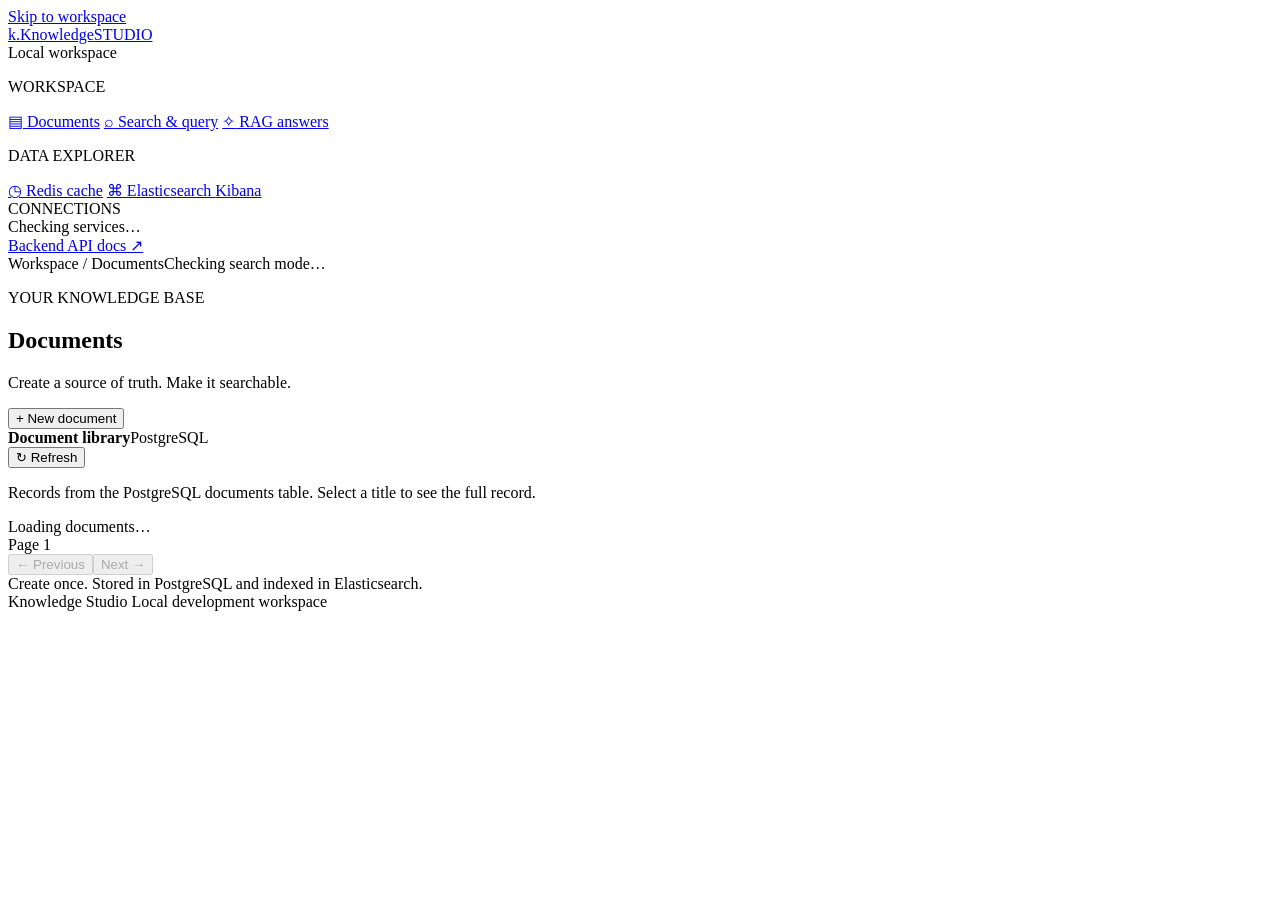
==== knowledge-rag-interview-kit/starter_repo/app/static/index.html @ f66cf547 "feat: add AI learning kit with local RAG backend and workspace Include the learning roadmap, layered" ====
<!doctype html>
<html lang="en">
<head>
  <meta charset="utf-8">
  <meta name="viewport" content="width=device-width, initial-scale=1">
  <title>Knowledge Studio</title>
  <link rel="icon" href="data:,">
  <link rel="stylesheet" href="/static/style.css">
  <script src="/static/app.js" defer></script>
</head>
<body>
  <a class="skip" href="#main">Skip to workspace</a>
  <aside class="sidebar">
    <a class="brand" href="#documents"><span class="brand-mark">k.</span><span>Knowledge<span class="brand-sub">STUDIO</span></span></a>
    <div class="workspace-label"><span class="dot"></span> Local workspace</div>
    <p class="nav-label">WORKSPACE</p>
    <nav aria-label="Main navigation">
      <a href="#documents" data-view="documents"><span aria-hidden="true">▤</span> Documents</a>
      <a href="#search" data-view="search"><span aria-hidden="true">⌕</span> Search & query</a>
      <a href="#rag" data-view="rag"><span aria-hidden="true">✧</span> RAG answers</a>
      <p class="nav-label">DATA EXPLORER</p>
      <a href="#redis" data-view="redis"><span aria-hidden="true">◷</span> Redis cache</a>
      <a href="#elastic" data-view="elastic"><span aria-hidden="true">⌘</span> Elasticsearch <span class="nav-note">Kibana</span></a>
    </nav>
    <div class="sidebar-bottom"><span class="small-label">CONNECTIONS</span><div id="connections">Checking services…</div><a href="/docs" target="_blank" rel="noopener">Backend API docs ↗</a></div>
  </aside>

  <div class="workspace">
    <header class="topbar"><span>Workspace <span class="slash">/</span> <span id="breadcrumb">Documents</span></span><span class="mode" id="mode">Checking search mode…</span></header>
    <main id="main" tabindex="-1">
      <div id="notice" role="status" aria-live="polite" hidden></div>
      <section id="view-documents" class="view" aria-labelledby="documents-title">
        <div class="page-heading"><div><p class="eyebrow">YOUR KNOWLEDGE BASE</p><h1 id="documents-title">Documents</h1><p>Create a source of truth. Make it searchable.</p></div><button class="primary" id="create-open">+ New document</button></div>
        <div class="section-bar"><div><strong>Document library</strong><span class="tag">PostgreSQL</span></div><button id="documents-refresh" class="quiet">↻ Refresh</button></div>
        <p class="helper">Records from the PostgreSQL documents table. Select a title to see the full record.</p>
        <div id="documents-state" class="state" role="status">Loading documents…</div>
        <div class="table-wrap"><table id="documents-table" hidden><thead><tr><th>Document</th><th>Source</th><th>Tags</th><th>Created</th></tr></thead><tbody id="documents-body"></tbody></table></div>
        <div class="pagination"><span id="documents-page">Page 1</span><div><button id="documents-prev" disabled>← Previous</button><button id="documents-next" disabled>Next →</button></div></div>
        <div class="footnote"><span class="dot"></span> Create once. Stored in PostgreSQL and indexed in Elasticsearch.</div>
      </section>

      <section id="view-search" class="view" aria-labelledby="search-title" hidden>
        <div class="page-heading"><div><p class="eyebrow">FIND WHAT YOU NEED</p><h1 id="search-title">Search & query</h1><p>Explore matching documents and the context behind them.</p></div></div>
        <form id="search-form">
          <label class="small-label" for="query">SEARCH YOUR DOCUMENTS</label>
          <div class="search-box"><span aria-hidden="true">⌕</span><input id="query" name="query" required placeholder="Search a policy, topic, or phrase…" autocomplete="off"><button class="primary" type="submit">Search →</button></div>
          <details class="filters"><summary>Filter by source, tags & metadata</summary><div class="form-grid"><label>Source<input id="filter-source" placeholder="Any source"></label><label>Tags<input id="filter-tags" placeholder="finance, policy"></label><label class="full">Metadata (JSON)<textarea id="filter-metadata" rows="2" placeholder='{"team": "finance"}'></textarea></label></div></details>
          <p class="helper">Returns ranked documents, citations, and context. This query does not generate an AI answer.</p>
        </form>
        <div class="section-bar"><strong id="search-summary">Results</strong><span class="tag">Elasticsearch → Redis</span></div>
        <div id="search-results" class="results"><div class="state">Your next answer starts with a search.<span>Enter a phrase above to find matching documents.</span></div></div>
        <div class="pagination" id="search-pagination" hidden><span id="search-page"></span><div><button id="search-prev">← Previous</button><button id="search-next">Next →</button></div></div>
        <details id="context-panel" class="context" hidden><summary>View assembled context & citations</summary><h3>Context</h3><pre id="query-context"></pre><h3>Citations</h3><pre id="query-citations"></pre></details>
      </section>

      <section id="view-rag" class="view" aria-labelledby="rag-title" hidden>
        <div class="page-heading"><div><p class="eyebrow">ASK YOUR KNOWLEDGE BASE</p><h1 id="rag-title">RAG answers</h1><p>Ask a question. Read the answer alongside its source evidence.</p></div><button id="rag-refresh">↻ Check setup</button></div>
        <p id="rag-status" class="info-line" role="status">Checking RAG setup…</p>
        <details class="context" id="rag-setup"><summary>Local setup · no API key required</summary><p class="helper">In starter_repo, start the services and download the models. Stop your existing API process, then restart it with RAG enabled.</p><pre>docker compose --profile rag up -d qdrant
ollama pull embeddinggemma
ollama pull llama3:latest
RAG_ENABLED=true .venv/bin/uvicorn app.main:app --reload</pre><p class="helper">Ollama must be running locally. Model names can be changed with OLLAMA_EMBEDDING_MODEL and OLLAMA_CHAT_MODEL.</p></details>
        <details class="context"><summary>1. Prepare documents · upload a PDF or index a library document</summary>
          <div class="rag-ingestion">
            <form id="rag-upload-form"><h3>Upload a PDF</h3><label>Document title<input name="title" required maxlength="200" placeholder="e.g. Annual leave policy"></label><label>PDF file<input name="file" type="file" accept=".pdf,application/pdf" required></label><p class="helper">Text-based PDFs only, up to 10 MiB. Upload stores the document; indexing is the next step.</p><button type="submit">Upload PDF</button><p id="rag-upload-status" class="helper" role="status"></p></form>
            <form id="rag-index-form"><h3>Index for RAG</h3><label>Document ID<input id="rag-document-id" required placeholder="Paste an ID, or upload a PDF first"></label><label>Chunking strategy<select id="rag-strategy"><option value="recursive">Recursive · text boundaries</option><option value="semantic">Semantic · topic changes</option></select></label><p class="helper">Uses 800-character chunks with 80-character overlap. Existing documents are not indexed automatically. Reindexing replaces their chunks.</p><button id="rag-index-button" type="submit" disabled>Index document</button><p id="rag-index-status" class="helper" role="status"></p></form>
          </div>
        </details>
        <form id="rag-form" class="rag-question">
          <label class="small-label" for="rag-question">2. ASK ABOUT YOUR INDEXED DOCUMENTS</label>
          <div class="search-box"><input id="rag-question" required maxlength="2000" placeholder="How do I request annual leave?" autocomplete="off"><button id="rag-ask-button" class="primary" type="submit" disabled>Ask →</button></div>
          <details class="filters"><summary>Retrieval options</summary><div class="form-grid"><label>Source<input id="rag-source" placeholder="Any source (PDF uploads use pdf)"></label><label>Tags<input id="rag-tags" placeholder="finance, policy"></label><label>Top-k chunks<input id="rag-top-k" type="number" min="1" max="20" value="5" required></label><label>Minimum cosine similarity<input id="rag-threshold" type="number" min="-1" max="1" step="0.05" value="0.3" required></label></div></details>
          <p class="helper">Local models may take a few minutes. Answers can be wrong—check the citations.</p>
        </form>
        <div id="rag-result" aria-live="polite"><div class="state">Ready when your documents are.<span>Index a document, then ask a question above.</span></div></div>
      </section>

      <section id="view-redis" class="view" aria-labelledby="redis-title" hidden>
        <div class="page-heading"><div><p class="eyebrow">LOOK UNDER THE HOOD</p><h1 id="redis-title">Redis cache</h1><p>See the search results temporarily stored in your cache.</p></div><button class="primary" id="redis-refresh">↻ Refresh cache</button></div>
        <div class="info-line"><strong>30-second cache</strong><span>Run a search, then refresh here before it expires. Reading entries does not extend their lifetime.</span></div>
        <div class="section-bar"><strong>Cached search responses</strong><code>knowledge:search:*</code></div>
        <div id="redis-state" class="state" role="status">Loading cache…</div>
        <div id="redis-entries"></div>
        <div class="pagination"><span>Read-only · app cache keys only</span><button id="redis-more" hidden>Next scan batch →</button></div>
      </section>

      <section id="view-elastic" class="view" aria-labelledby="elastic-title" hidden>
        <div class="page-heading"><div><p class="eyebrow">EXPLORE YOUR SEARCH INDEX</p><h1 id="elastic-title">Elasticsearch</h1><p>Inspect indexed documents and mappings, or explore further in Kibana.</p></div><a class="button primary" id="kibana-link" target="_blank" rel="noopener">Open Kibana ↗</a></div>
        <div class="section-bar"><strong id="elastic-summary">Indexed documents</strong><button class="quiet" id="elastic-refresh">↻ Refresh index</button></div>
        <p class="helper">Live index records via the backend API. Expand a document to see its Elasticsearch _source.</p>
        <div id="elastic-records"></div>
        <div class="pagination"><span id="elastic-page">Page 1</span><div><button id="elastic-prev" disabled>← Previous</button><button id="elastic-next" disabled>Next →</button></div></div>
        <details class="context"><summary>View index mapping</summary><pre id="elastic-mapping"></pre></details>
        <details class="context"><summary>Set up Kibana (optional)</summary>
        <div class="elastic-intro"><span class="elastic-symbol" aria-hidden="true">⌘</span><div><h2>A dedicated view of your data.</h2><p>Kibana connects to the same Elasticsearch service. Browse your documents in Discover, or inspect the index in Dev Tools.</p></div></div>
        <ol class="steps"><li><h3>Start Kibana</h3><p>In the starter_repo directory, run:</p><pre>docker compose --profile tools up -d kibana</pre><p class="helper">First startup can take a few minutes. Open Kibana once it is ready.</p></li><li><h3>Create a data view</h3><p>Open <strong>Stack Management → Data Views → Create data view</strong>. Use the index below and choose “I don't want to use the time filter”.</p><pre id="index-name">Loading index name…</pre></li><li><h3>Explore in Discover</h3><p>Open <strong>Discover</strong> and select your data view. Add title, content, source, tags, and metadata columns.</p><details><summary>Or use Dev Tools</summary><pre id="elastic-query"></pre></details></li></ol>
        </details>
      </section>
    </main>
    <footer>Knowledge Studio <span>Local development workspace</span></footer>
  </div>

  <dialog id="create-dialog" aria-labelledby="create-title">
    <div class="dialog-heading"><div><p class="eyebrow">GROW YOUR KNOWLEDGE BASE</p><h2 id="create-title">New document</h2></div><button type="button" class="icon-button" id="create-close" aria-label="Close new document">×</button></div>
    <form id="create-form"><div class="form-grid">
      <label class="full">Title<input name="title" required maxlength="200" placeholder="e.g. Travel reimbursement policy"></label>
      <label class="full">Content<textarea name="content" rows="7" required placeholder="Write or paste the document content…"></textarea></label>
      <label>Source<input name="source" required maxlength="200" value="manual"></label>
      <label>Tags <span class="optional">optional</span><input name="tags" placeholder="finance, policy"></label>
      <label class="full">Metadata (JSON) <span class="optional">optional</span><textarea name="metadata" rows="3" placeholder='{"team": "finance"}'></textarea></label>
    </div><p id="create-error" class="error" role="alert" hidden></p><div class="dialog-actions"><span>Saved to PostgreSQL + Elasticsearch</span><button class="primary" type="submit">Create document</button></div></form>
  </dialog>
  <dialog id="document-dialog" aria-labelledby="detail-title"><div class="dialog-heading"><div><p class="eyebrow">DOCUMENT RECORD</p><h2 id="detail-title"></h2></div><button type="button" class="icon-button" id="detail-close" aria-label="Close document">×</button></div><p id="detail-source" class="helper"></p><button id="detail-rag" type="button">Use in RAG →</button><div id="detail-content" class="document-content"></div><details class="context"><summary>Full PostgreSQL record (JSON)</summary><pre id="detail-json"></pre></details></dialog>
</body>
</html>
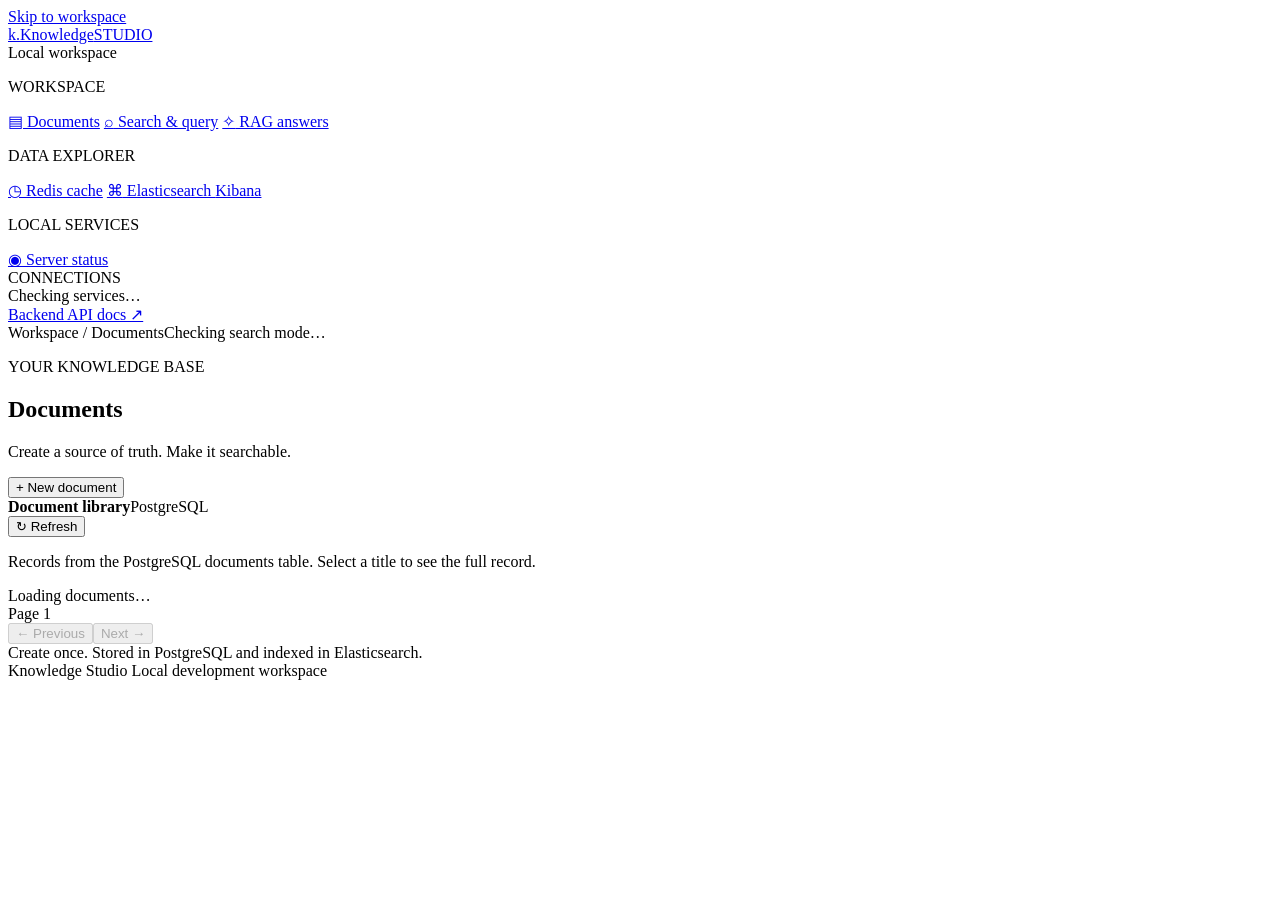
==== commit 43810c4c: "feat: Add local control server and scripts for managing FastAPI development environment - Implemente" ====
--- a/knowledge-rag-interview-kit/starter_repo/app/static/index.html
+++ b/knowledge-rag-interview-kit/starter_repo/app/static/index.html
@@ -5,8 +5,8 @@
   <meta name="viewport" content="width=device-width, initial-scale=1">
   <title>Knowledge Studio</title>
   <link rel="icon" href="data:,">
-  <link rel="stylesheet" href="/static/style.css">
-  <script src="/static/app.js" defer></script>
+  <link rel="stylesheet" href="/static/style.css?v=20260921-1">
+  <script src="/static/app.js?v=20260921-1" defer></script>
 </head>
 <body>
   <a class="skip" href="#main">Skip to workspace</a>
@@ -21,6 +21,8 @@
       <p class="nav-label">DATA EXPLORER</p>
       <a href="#redis" data-view="redis"><span aria-hidden="true">◷</span> Redis cache</a>
       <a href="#elastic" data-view="elastic"><span aria-hidden="true">⌘</span> Elasticsearch <span class="nav-note">Kibana</span></a>
+      <p class="nav-label">LOCAL SERVICES</p>
+      <a href="#server" data-view="server"><span aria-hidden="true">◉</span> Server status</a>
     </nav>
     <div class="sidebar-bottom"><span class="small-label">CONNECTIONS</span><div id="connections">Checking services…</div><a href="/docs" target="_blank" rel="noopener">Backend API docs ↗</a></div>
   </aside>
@@ -37,6 +39,17 @@
         <div class="table-wrap"><table id="documents-table" hidden><thead><tr><th>Document</th><th>Source</th><th>Tags</th><th>Created</th></tr></thead><tbody id="documents-body"></tbody></table></div>
         <div class="pagination"><span id="documents-page">Page 1</span><div><button id="documents-prev" disabled>← Previous</button><button id="documents-next" disabled>Next →</button></div></div>
         <div class="footnote"><span class="dot"></span> Create once. Stored in PostgreSQL and indexed in Elasticsearch.</div>
+      </section>
+
+      <section id="view-server" class="view" aria-labelledby="server-title" hidden>
+        <div class="page-heading"><div><p class="eyebrow">LOCAL SERVICES</p><h1 id="server-title">Server status</h1><p>Check the API and the frontend it serves.</p></div><button id="server-refresh" type="button">↻ Refresh status</button></div>
+        <div class="server-row"><strong>Control page</strong><span id="server-controller">Checking…</span></div>
+        <div class="server-row"><strong>Backend API</strong><span id="server-backend">Checking…</span></div>
+        <div class="server-row"><strong>Frontend</strong><span id="server-frontend">Checking…</span></div>
+        <div class="server-row"><strong>PostgreSQL / Redis / Elasticsearch</strong><span id="server-dependencies">Checking…</span></div>
+        <div class="server-actions"><button id="server-start" class="primary" type="button" disabled>Start server</button><button id="server-stop" type="button" disabled>Stop server</button><a id="server-control-link" class="button" target="_blank" rel="noopener">Open control page ↗</a></div>
+        <p id="server-message" class="helper" role="status" aria-live="polite"></p>
+        <p class="helper">The frontend runs inside FastAPI. If you stop the API, use the separate control page on port 8001 to start it again. Docker and Ollama are managed separately.</p>
       </section>
 
       <section id="view-search" class="view" aria-labelledby="search-title" hidden>
@@ -62,7 +75,7 @@
 RAG_ENABLED=true .venv/bin/uvicorn app.main:app --reload</pre><p class="helper">Ollama must be running locally. Model names can be changed with OLLAMA_EMBEDDING_MODEL and OLLAMA_CHAT_MODEL.</p></details>
         <details class="context"><summary>1. Prepare documents · upload a PDF or index a library document</summary>
           <div class="rag-ingestion">
-            <form id="rag-upload-form"><h3>Upload a PDF</h3><label>Document title<input name="title" required maxlength="200" placeholder="e.g. Annual leave policy"></label><label>PDF file<input name="file" type="file" accept=".pdf,application/pdf" required></label><p class="helper">Text-based PDFs only, up to 10 MiB. Upload stores the document; indexing is the next step.</p><button type="submit">Upload PDF</button><p id="rag-upload-status" class="helper" role="status"></p></form>
+            <form id="rag-upload-form" novalidate><h3>Upload a PDF</h3><label>Document title<input name="title" required maxlength="200" placeholder="e.g. Annual leave policy"></label><label for="rag-pdf-file">PDF file</label><div id="rag-file-dropzone" class="file-picker" role="group" aria-describedby="rag-file-help"><input id="rag-pdf-file" class="file-input" name="file" type="file" accept=".pdf,application/pdf" aria-required="true"><span class="file-drop-hint">or drag a PDF here</span></div><p id="rag-file-help" class="helper">Text-based PDFs only, up to 10 MiB. Upload stores the document; indexing is the next step.</p><button type="submit">Upload PDF</button><p id="rag-upload-status" class="helper" role="status" aria-live="polite"></p></form>
             <form id="rag-index-form"><h3>Index for RAG</h3><label>Document ID<input id="rag-document-id" required placeholder="Paste an ID, or upload a PDF first"></label><label>Chunking strategy<select id="rag-strategy"><option value="recursive">Recursive · text boundaries</option><option value="semantic">Semantic · topic changes</option></select></label><p class="helper">Uses 800-character chunks with 80-character overlap. Existing documents are not indexed automatically. Reindexing replaces their chunks.</p><button id="rag-index-button" type="submit" disabled>Index document</button><p id="rag-index-status" class="helper" role="status"></p></form>
           </div>
         </details>
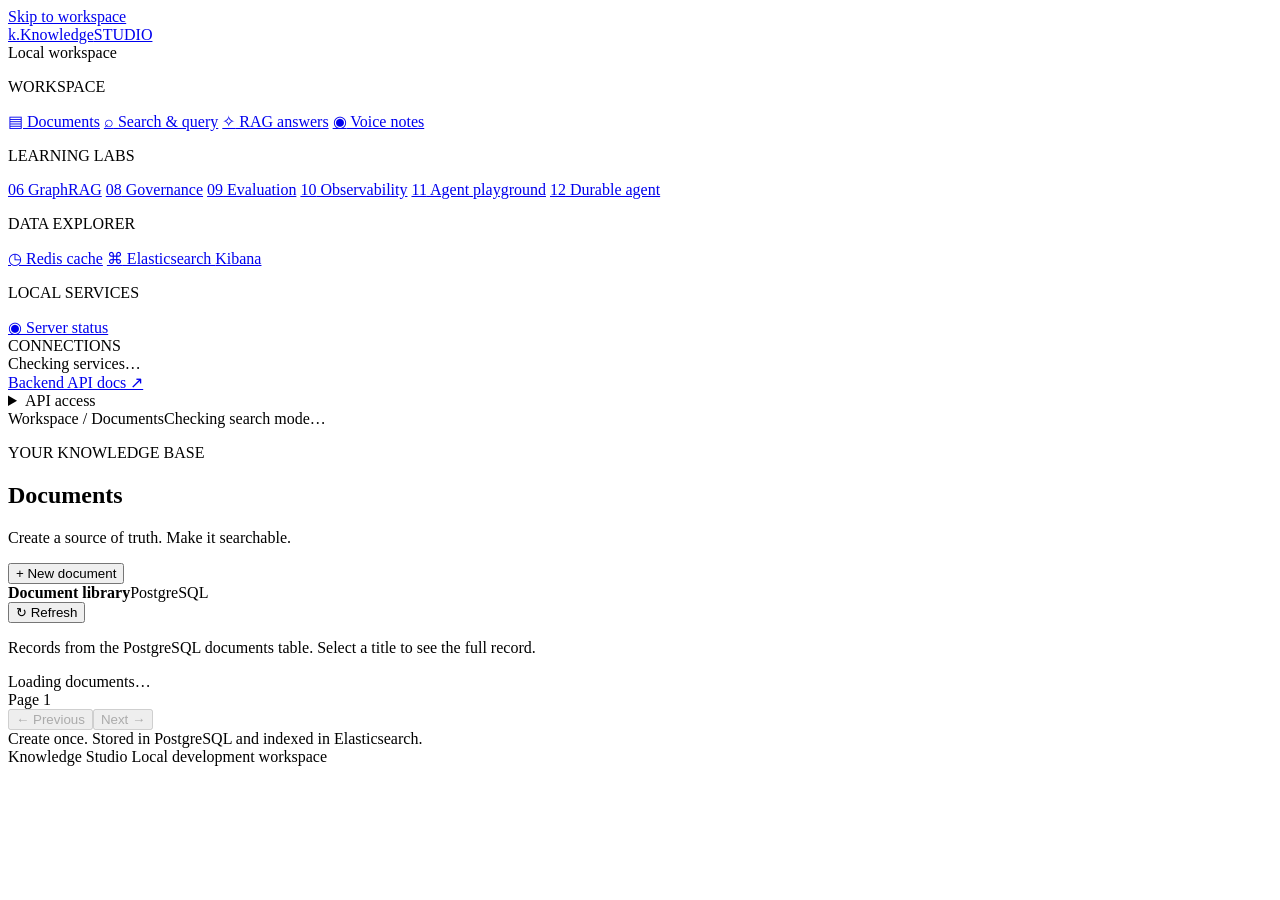
==== commit 66c57443: "feat: Implement local voice recording, transcription, and summarization features - Added voice-workl" ====
--- a/knowledge-rag-interview-kit/starter_repo/app/static/index.html
+++ b/knowledge-rag-interview-kit/starter_repo/app/static/index.html
@@ -5,8 +5,10 @@
   <meta name="viewport" content="width=device-width, initial-scale=1">
   <title>Knowledge Studio</title>
   <link rel="icon" href="data:,">
-  <link rel="stylesheet" href="/static/style.css?v=20260921-1">
-  <script src="/static/app.js?v=20260921-1" defer></script>
+  <link rel="stylesheet" href="/static/style.css?v=20261025-2">
+  <script src="/static/app.js?v=20261025-2" defer></script>
+  <script src="/static/labs.js?v=20261025-1" defer></script>
+  <script src="/static/voice.js?v=20261025-2" defer></script>
 </head>
 <body>
   <a class="skip" href="#main">Skip to workspace</a>
@@ -18,13 +20,21 @@
       <a href="#documents" data-view="documents"><span aria-hidden="true">▤</span> Documents</a>
       <a href="#search" data-view="search"><span aria-hidden="true">⌕</span> Search & query</a>
       <a href="#rag" data-view="rag"><span aria-hidden="true">✧</span> RAG answers</a>
+      <a href="#voice" data-view="voice"><span aria-hidden="true">◉</span> Voice notes</a>
+      <p class="nav-label">LEARNING LABS</p>
+      <a href="#graph" data-view="graph"><span class="lab-number">06</span> GraphRAG</a>
+      <a href="#governance" data-view="governance"><span class="lab-number">08</span> Governance</a>
+      <a href="#evaluation" data-view="evaluation"><span class="lab-number">09</span> Evaluation</a>
+      <a href="#observability" data-view="observability"><span class="lab-number">10</span> Observability</a>
+      <a href="#agent" data-view="agent"><span class="lab-number">11</span> Agent playground</a>
+      <a href="#durable-agent" data-view="durable-agent"><span class="lab-number">12</span> Durable agent</a>
       <p class="nav-label">DATA EXPLORER</p>
       <a href="#redis" data-view="redis"><span aria-hidden="true">◷</span> Redis cache</a>
       <a href="#elastic" data-view="elastic"><span aria-hidden="true">⌘</span> Elasticsearch <span class="nav-note">Kibana</span></a>
       <p class="nav-label">LOCAL SERVICES</p>
       <a href="#server" data-view="server"><span aria-hidden="true">◉</span> Server status</a>
     </nav>
-    <div class="sidebar-bottom"><span class="small-label">CONNECTIONS</span><div id="connections">Checking services…</div><a href="/docs" target="_blank" rel="noopener">Backend API docs ↗</a></div>
+    <div class="sidebar-bottom"><span class="small-label">CONNECTIONS</span><div id="connections">Checking services…</div><a href="/docs" target="_blank" rel="noopener">Backend API docs ↗</a><details class="api-access"><summary>API access</summary><form id="api-access-form"><label>Bearer token<input id="api-token" type="password" autocomplete="off" placeholder="Only if authentication is enabled"></label><button type="submit">Apply token</button><p id="api-access-status" role="status">Token is kept in this page only.</p></form></details></div>
   </aside>
 
   <div class="workspace">
@@ -88,6 +98,29 @@
         <div id="rag-result" aria-live="polite"><div class="state">Ready when your documents are.<span>Index a document, then ask a question above.</span></div></div>
       </section>
 
+      <section id="view-voice" class="view" aria-labelledby="voice-title-heading" hidden>
+        <div class="page-heading"><div><p class="eyebrow">LAB 13 · LOCAL VOICE</p><h1 id="voice-title-heading">Voice notes</h1><p>Record a thought or a meeting. Turn speech into searchable knowledge.</p></div><button id="voice-refresh" type="button">Check setup</button></div>
+        <p id="voice-setup-status" class="helper" role="status">Checking local models…</p>
+        <details id="voice-setup" class="context"><summary>Local setup · no API key</summary><p>Run these commands in starter_repo, then start the API. The speech model is downloaded once; recording and summaries run locally.</p><pre>.venv/bin/python -m pip install -e '.[voice]'
+.venv/bin/python scripts/setup_voice.py
+ollama pull qwen2.5:3b
+sh scripts/start_local.sh</pre><p class="helper">Use localhost or HTTPS in a browser with microphone access. If the embedded browser cannot open the microphone, open this same page in Chrome/Safari or import audio below.</p></details>
+        <div class="voice-recorder">
+          <div class="voice-recording-line"><span id="voice-state" role="status">Ready</span><meter id="voice-level" min="0" max="1" value="0" aria-label="Microphone level"></meter><span id="voice-progress" class="helper"></span></div>
+          <div class="lab-actions"><button id="voice-start" class="primary" type="button" disabled>Start recording</button><button id="voice-stop" type="button" disabled>Stop recording</button><button id="voice-retry" type="button" hidden>Retry pending audio</button><a id="voice-download" class="button" download="voice-recording.wav" hidden>Download audio</a><button id="voice-clear" class="quiet" type="button">New note</button></div>
+          <div class="voice-options"><label>Speech & summary language<select id="voice-language"><option value="auto">Detect automatically</option><option value="en">English</option><option value="zh">中文</option></select></label><label class="check"><input id="voice-auto-summary" type="checkbox" checked> Summarize after recording stops</label></div>
+          <p class="helper">Up to 10 minutes per note. Transcript updates in ~8-second chunks plus processing time. Audio stays in this page until you download it; only saved notes enter the document library.</p>
+          <details class="voice-import"><summary>Or import an audio recording</summary><div id="voice-drop" class="file-picker"><input id="voice-file" type="file" accept="audio/*" aria-label="Choose an audio recording"><span class="helper">or drop audio here · up to 20 MiB / 10 minutes</span></div><p class="helper">WAV and browser-supported MP3/M4A/OGG. Converted to mono audio in your browser.</p></details>
+          <p id="voice-message" role="status" aria-live="polite">Start recording or import audio. You can also paste a transcript below.</p><p id="voice-latency" class="helper"></p>
+        </div>
+        <div class="voice-notes-grid">
+          <div><div class="section-bar"><label for="voice-transcript"><strong>Transcript</strong></label><span class="tag">Editable after transcription</span></div><textarea id="voice-transcript" rows="18" maxlength="24000" placeholder="Your transcript will appear here. Or paste text to try a local summary."></textarea><p class="helper">Review names, numbers and words near chunk boundaries. Speech recognition can make mistakes. Maximum 24,000 characters.</p></div>
+          <div><div class="section-bar"><label for="voice-summary"><strong>Summary & actions</strong></label><button id="voice-summarize" type="button" disabled>Generate summary</button></div><textarea id="voice-summary" rows="18" placeholder="Key points, decisions, tasks and open questions. Review and edit before saving."></textarea><p class="helper">Draft notes from a local model. Unstated owners and dates should remain unspecified.</p></div>
+        </div>
+        <form id="voice-save-form" class="voice-save-row"><label>Document title<input id="voice-title" required maxlength="200" value="Meeting notes" autocomplete="off"></label><button id="voice-save" type="button" class="primary" disabled>Save to document library</button></form>
+        <div id="voice-saved" class="lab-actions" role="status"></div>
+      </section>
+
       <section id="view-redis" class="view" aria-labelledby="redis-title" hidden>
         <div class="page-heading"><div><p class="eyebrow">LOOK UNDER THE HOOD</p><h1 id="redis-title">Redis cache</h1><p>See the search results temporarily stored in your cache.</p></div><button class="primary" id="redis-refresh">↻ Refresh cache</button></div>
         <div class="info-line"><strong>30-second cache</strong><span>Run a search, then refresh here before it expires. Reading entries does not extend their lifetime.</span></div>
@@ -109,6 +142,58 @@
         <ol class="steps"><li><h3>Start Kibana</h3><p>In the starter_repo directory, run:</p><pre>docker compose --profile tools up -d kibana</pre><p class="helper">First startup can take a few minutes. Open Kibana once it is ready.</p></li><li><h3>Create a data view</h3><p>Open <strong>Stack Management → Data Views → Create data view</strong>. Use the index below and choose “I don't want to use the time filter”.</p><pre id="index-name">Loading index name…</pre></li><li><h3>Explore in Discover</h3><p>Open <strong>Discover</strong> and select your data view. Add title, content, source, tags, and metadata columns.</p><details><summary>Or use Dev Tools</summary><pre id="elastic-query"></pre></details></li></ol>
         </details>
       </section>
+      <section id="view-governance" class="view" aria-labelledby="governance-title" hidden>
+        <div class="page-heading"><div><p class="eyebrow">LAB 8 · KNOWLEDGE LIFECYCLE</p><h1 id="governance-title">Governance</h1><p>Register ownership, review versions, and publish usable knowledge.</p></div><button type="button" id="governance-refresh">Refresh</button></div>
+        <label class="lab-document">Document<select id="governance-document" class="document-picker" aria-describedby="governance-document-help"><option value="">Loading documents…</option></select></label>
+        <p id="governance-document-help" class="helper">Choose a library document to load its governance record.</p>
+        <div id="governance-message" class="lab-message" role="status" aria-live="polite"></div>
+        <ol id="governance-lifecycle" class="lifecycle" aria-label="Knowledge lifecycle"></ol>
+        <div class="lab-columns">
+          <form id="governance-draft-form" class="lab-panel"><h2>Ownership & dates</h2><p class="helper">Saving creates a new draft version, including for a published document.</p><fieldset id="governance-fields" disabled><div class="form-grid">
+            <label class="full">Source URI<input id="gov-source-uri" required maxlength="2000" placeholder="lab://policy/annual-leave"></label>
+            <label>Source owner<input id="gov-source-owner" required maxlength="200"></label><label>Business owner<input id="gov-business-owner" required maxlength="200"></label>
+            <label>Effective date<input id="gov-effective-date" type="date" required></label><label>Expiry date · optional<input id="gov-expiry-date" type="date"></label>
+            <label>Security level<select id="gov-security-level"><option value="0">0 · Public within tenant</option><option value="1">1 · Internal</option><option value="2">2 · Confidential</option><option value="3">3 · Restricted</option></select></label>
+            <label>Confidence score<input id="gov-confidence" type="number" min="0" max="1" step="0.01" value="1" required></label>
+          </div><button type="submit" class="primary">Save draft version</button></fieldset></form>
+          <div class="lab-panel"><h2>Review & publish</h2><p id="governance-current" class="helper">Select a document to begin.</p>
+            <form id="governance-transition-form"><label>Reason<textarea id="gov-transition-reason" required maxlength="1000" rows="2" placeholder="What did you check?"></textarea></label><button id="gov-transition" class="primary" type="submit" disabled>Validate draft</button></form>
+            <form id="governance-rollback-form" class="lab-divider"><h3>Restore a previous version</h3><label>Version<select id="gov-rollback-version" required><option value="">No versions loaded</option></select></label><label>Reason<input id="gov-rollback-reason" required maxlength="1000"></label><button id="gov-rollback" type="submit" disabled>Restore as new draft</button></form>
+          </div>
+        </div>
+        <details class="context"><summary>Version history & provenance</summary><div id="governance-history"><p class="helper">No record loaded.</p></div></details>
+        <form id="governance-citation-form" class="lab-panel lab-divider"><h2>Validate a citation</h2><div class="form-grid"><label>Quoted source text<textarea id="gov-citation-text" rows="3" required maxlength="10000"></textarea></label><label>Expected version · optional<input id="gov-citation-version" type="number" min="1"></label></div><button type="submit">Check citation</button><div id="governance-citation-result" role="status"></div></form>
+        <div class="section-bar"><strong>Freshness monitor</strong><button type="button" id="freshness-refresh">Refresh freshness</button></div><div id="governance-freshness" class="lab-output"></div>
+      </section>
+
+      <section id="view-graph" class="view" aria-labelledby="graph-title" hidden>
+        <div class="page-heading"><div><p class="eyebrow">LAB 6 · CONNECT YOUR EVIDENCE</p><h1 id="graph-title">GraphRAG</h1><p>Extract relationships, review their evidence, and explore connected entities.</p></div></div>
+        <details class="context"><summary>Build a graph from a document</summary><div class="lab-panel"><label>Document<select id="graph-document" class="document-picker"><option value="">Loading documents…</option></select></label><div class="lab-actions"><button id="graph-extract" type="button">Extract entities & relations</button><button id="graph-source" type="button">Open source</button></div><p class="helper">Extraction is a preview. Review the JSON and quotations before saving; saving replaces this document’s graph.</p><label>Reviewed extraction (JSON)<textarea id="graph-extraction" class="code-input" rows="11" placeholder='{"entities": [], "relations": []}'></textarea></label><button id="graph-save" type="button" class="primary">Save graph</button><div id="graph-build-message" class="lab-message" role="status" aria-live="polite"></div></div></details>
+        <form id="graph-query-form" class="lab-panel"><h2>Explore relationships</h2><div class="form-grid"><label>Starting entity<input id="graph-entity" required maxlength="200" value="Acme"></label><label>Question<input id="graph-question" required maxlength="2000" value="Which customer is connected to Acme through its contract?"></label><label>Hops<input id="graph-hops" type="number" min="1" max="3" value="2" required></label><label>Maximum relationships<input id="graph-limit" type="number" min="1" max="30" value="10" required></label></div><label class="check-label"><input id="graph-generate" type="checkbox"> Generate an answer from graph evidence</label><div class="lab-actions"><button type="submit" class="primary" value="query">Explore graph</button><button type="submit" value="compare">Compare with vector search</button></div><p class="helper">GraphRAG requires GRAPH_ENABLED=true, Neo4j and RAG. Answer generation uses the local model.</p></form>
+        <div id="graph-message" class="lab-message" role="status" aria-live="polite"></div><div id="graph-results" class="lab-output"><div class="state">Start with an entity to explore its relationships.</div></div>
+      </section>
+
+      <section id="view-evaluation" class="view" aria-labelledby="evaluation-title" hidden>
+        <div class="page-heading"><div><p class="eyebrow">LAB 9 · MEASURE ANSWER QUALITY</p><h1 id="evaluation-title">Evaluation</h1><p>Define expected evidence and facts, then compare retrieval and answers.</p></div></div>
+        <form id="evaluation-form"><div class="lab-panel form-grid"><label>Retrieval mode<select id="eval-mode"><option value="hybrid">Hybrid</option><option value="bm25">BM25</option><option value="vector">Vector</option></select></label><label>Top-k<input id="eval-top-k" type="number" min="1" max="20" value="3" required></label><label class="check-label"><input id="eval-rerank" type="checkbox"> Rerank candidates</label><label class="check-label"><input id="eval-rewrite" type="checkbox"> Rewrite queries</label><label class="check-label full"><input id="eval-judge" type="checkbox" checked> Score answer relevance, faithfulness and correctness with the local model</label></div>
+          <div class="section-bar"><strong>Golden questions</strong><button id="eval-add-case" type="button">Add question</button></div><div id="evaluation-cases"></div>
+          <details class="context"><summary>Regression baseline</summary><div class="form-grid"><label>Previous evaluation ID<input id="eval-baseline" placeholder="Optional"></label><label>Maximum allowed score drop<input id="eval-max-drop" type="number" min="0" max="1" step="0.01" value="0.05" required></label></div><p class="helper">Use the same questions, expected answers, top-k and judge setting as the baseline.</p></details>
+          <div class="lab-actions"><button type="submit" class="primary">Run evaluation</button><button id="eval-use-baseline" type="button" disabled>Use last result as baseline</button></div><p class="helper">Evaluation generates answers for every question. Local model calls may take several minutes.</p>
+        </form><div id="evaluation-message" class="lab-message" role="status" aria-live="polite"></div><div id="evaluation-results" class="lab-output"></div>
+      </section>
+
+      <section id="view-observability" class="view" aria-labelledby="observability-title" hidden>
+        <div class="page-heading"><div><p class="eyebrow">LAB 10 · FOLLOW EACH REQUEST</p><h1 id="observability-title">Observability</h1><p>Inspect latency, usage, freshness and the stages behind each request.</p></div><button id="observability-refresh" type="button">Refresh metrics & traces</button></div>
+        <label class="check-label"><input id="observability-auto" type="checkbox"> Refresh every 10 seconds while this page is open</label><p class="helper">Metrics cover the last 500 requests in this API process and reset on restart. Administrator access is required when authentication is enabled.</p><div id="observability-message" class="lab-message" role="status" aria-live="polite"></div>
+        <div id="observability-metrics" class="lab-output"></div><div class="section-bar"><strong>Recent request traces</strong><label class="check-label"><input id="traces-errors-only" type="checkbox"> Errors only</label></div><div id="observability-traces" class="lab-output"></div>
+      </section>
+
+      <section id="view-agent" class="view" aria-labelledby="agent-title" hidden>
+        <div class="page-heading"><div><p class="eyebrow">LAB 11 · MODEL → TOOL → OBSERVATION</p><h1 id="agent-title">Agent playground</h1><p>Run a goal, inspect tool steps, and approve local task creation.</p></div></div><div id="agent-workspace"></div>
+      </section>
+      <section id="view-durable-agent" class="view" aria-labelledby="durable-agent-title" hidden>
+        <div class="page-heading"><div><p class="eyebrow">LAB 12 · CHECKPOINTS & APPROVAL</p><h1 id="durable-agent-title">Durable agent</h1><p>Follow the state graph, review evidence, and recover interrupted runs.</p></div></div><div id="durable-agent-workspace"></div>
+      </section>
     </main>
     <footer>Knowledge Studio <span>Local development workspace</span></footer>
   </div>
@@ -123,6 +208,6 @@
       <label class="full">Metadata (JSON) <span class="optional">optional</span><textarea name="metadata" rows="3" placeholder='{"team": "finance"}'></textarea></label>
     </div><p id="create-error" class="error" role="alert" hidden></p><div class="dialog-actions"><span>Saved to PostgreSQL + Elasticsearch</span><button class="primary" type="submit">Create document</button></div></form>
   </dialog>
-  <dialog id="document-dialog" aria-labelledby="detail-title"><div class="dialog-heading"><div><p class="eyebrow">DOCUMENT RECORD</p><h2 id="detail-title"></h2></div><button type="button" class="icon-button" id="detail-close" aria-label="Close document">×</button></div><p id="detail-source" class="helper"></p><button id="detail-rag" type="button">Use in RAG →</button><div id="detail-content" class="document-content"></div><details class="context"><summary>Full PostgreSQL record (JSON)</summary><pre id="detail-json"></pre></details></dialog>
+  <dialog id="document-dialog" aria-labelledby="detail-title"><div class="dialog-heading"><div><p class="eyebrow">DOCUMENT RECORD</p><h2 id="detail-title"></h2></div><button type="button" class="icon-button" id="detail-close" aria-label="Close document">×</button></div><p id="detail-source" class="helper"></p><div class="lab-actions"><button id="detail-rag" type="button">Use in RAG →</button><button id="detail-governance" type="button">Governance →</button><button id="detail-graph" type="button">Build graph →</button></div><div id="detail-content" class="document-content"></div><details class="context"><summary>Full PostgreSQL record (JSON)</summary><pre id="detail-json"></pre></details></dialog>
 </body>
 </html>
